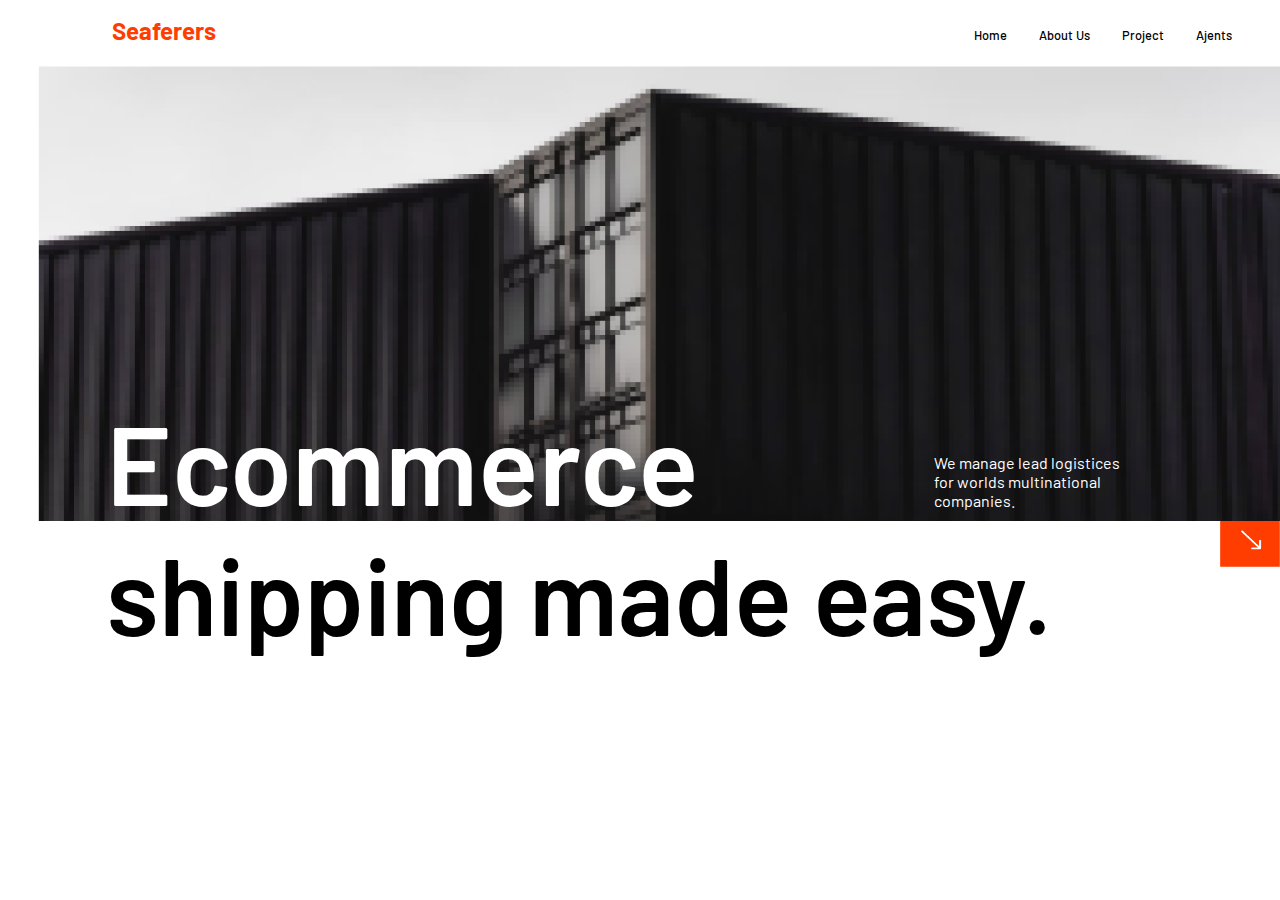
==== TrabalhoSeaferers/TrabalhoSeaferers/index.html @ c1feb574 "atualizado" ====
<!DOCTYPE html>
<html lang="en">
<head>
    <meta charset="UTF-8">
    <meta http-equiv="X-UA-Compatible" content="IE=edge">
    <meta name="viewport" content="width=device-width, initial-scale=1.0">
    <title>Seaferers</title>
    <link rel="stylesheet" href="CSS/style.css">
</head>
<body>
    <header class="cabecalho">
        <div class="cabecalho_titulo">
            <p>Seaferers</p>
        </div>
        <nav class="cabecalho_menu">
            <ul>
                <li><a href="#">Home</a></li>
                <li><a href="#">About Us</a></li>
                <li><a href="#">Project</a></li>
                <li><a href="#">Ajents</a></li>
            </ul>
        </nav>
    </header>
    <main class="trabalho">
        <section class="trabalho_capa">
            <div class="imagem_container">
        <img src="Assets/bah.png" alt="Container">
            </div>
            <div class="texto_capa">
               <h1><span class="destaque_slogan">Ecommerce</span><br>shipping made easy.</h1>
                <p>We manage lead logistices<br> for worlds multinational<br> companies.</p>
            <img class="quadrado" src="Assets/quadradoSeta.png" alt="Quadrado com seta">
            </div>
         </section>
    </main>

    
</body>
</html>
---- TrabalhoSeaferers/TrabalhoSeaferers/CSS/style.css ----
@import url('https://fonts.googleapis.com/css2?family=Barlow:wght@400;500;600;700&display=swap');


*   {
    margin: 0;
    padding: 0;
}

/* fontes: Raleway e Barlow, funcão z-index para deixar imagens sobre a outra*/

:root   {
    --cor-fundo: #f5f5f5;
    --cor-destaque: #FF3D00;
    --cor-branco: #FFFFFF;
    --cor-preto: #000000;
    --cor-fundo-img: #1D1D1D;
    --fonte-principal: Barlow;
}

body    {
    color: var(--cor-fundo);
}

.cabecalho  {
    display: flex;
    margin: 1rem;
    align-items: center;
    justify-content: space-between;
}

.cabecalho_titulo  {
    display: flex;
    font-family: var(--fonte-principal) ;
    margin: 0rem 2rem 0.3rem 6rem;
    font-weight: 700;
    color: var(--cor-destaque);
    font-size: 1.5rem ;
    justify-content: center;
    
}
.cabecalho_menu a{
    text-decoration: none;
    font-style: bold;
    font-weight: 500;
    color: var(--cor-preto);
    font-size: 0.8rem;
    font-family: var(--fonte-principal);
}

.cabecalho_menu ul  {
    
    display: flex;
    list-style: none;
    margin: 0rem 1rem;
}

.cabecalho_menu li  {
    margin: 0.5rem 1rem 0.3rem 1rem;
}

.imagem_container    {
    width: 100%;
    display: flex;
    justify-content: end;
}

.imagem_container img    {
    width: 97%;
    
}

.destaque_slogan    {
    color: var(--cor-branco);
    font-size: 7rem;
}

.texto_capa h1  {
    color: var(--cor-preto);
    font-family: var(--fonte-principal) ;
    font-weight: 600;
    font-size: 6.7rem;
    line-height: 130px;
    margin: -7.8rem 1rem 0rem 6.6rem;
}

.texto_capa p   {
    font-family: var(--fonte-principal);
    font-size: 1rem;
    font-weight: 400;
    color: var(--cor-branco);
    display: flex;
    justify-content: end;
    margin: -12.8rem 10rem 0rem 1rem;

}

.quadrado  {
    width: 60px;
    float: right;
    
    
}
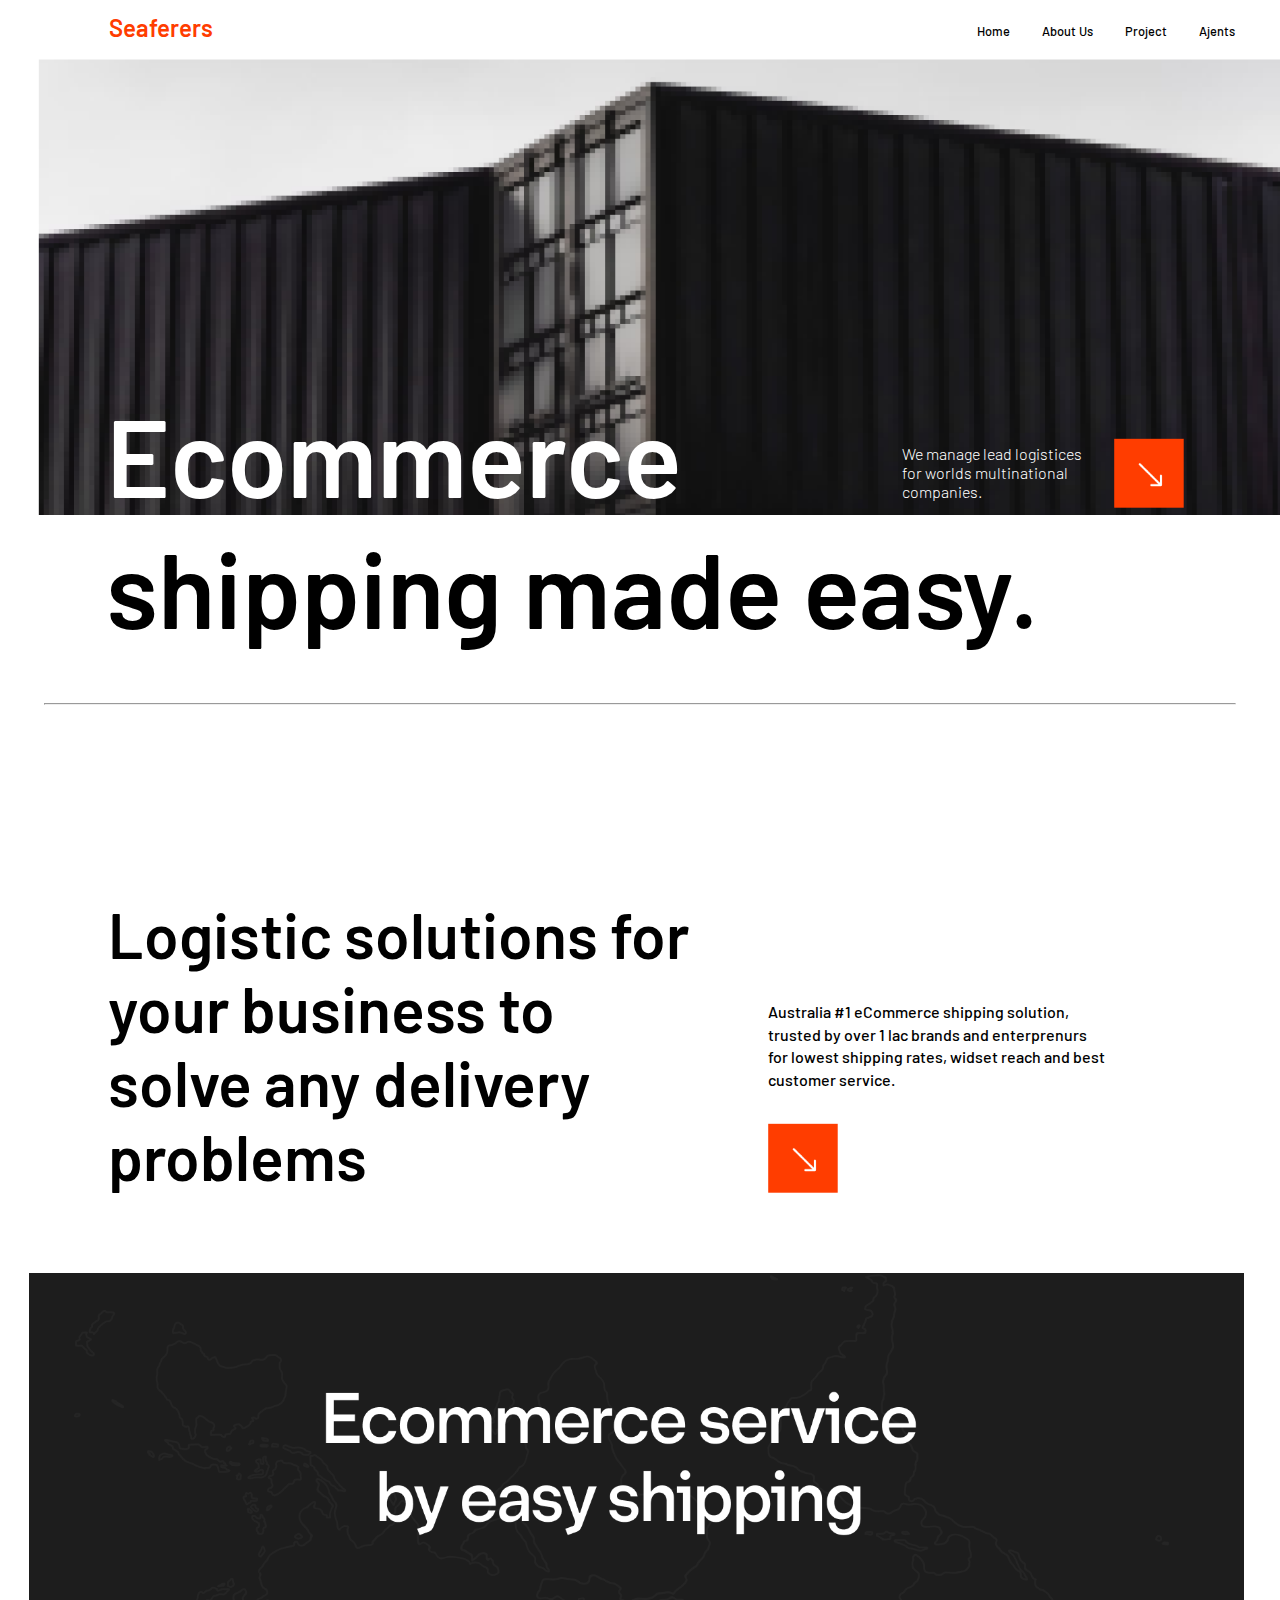
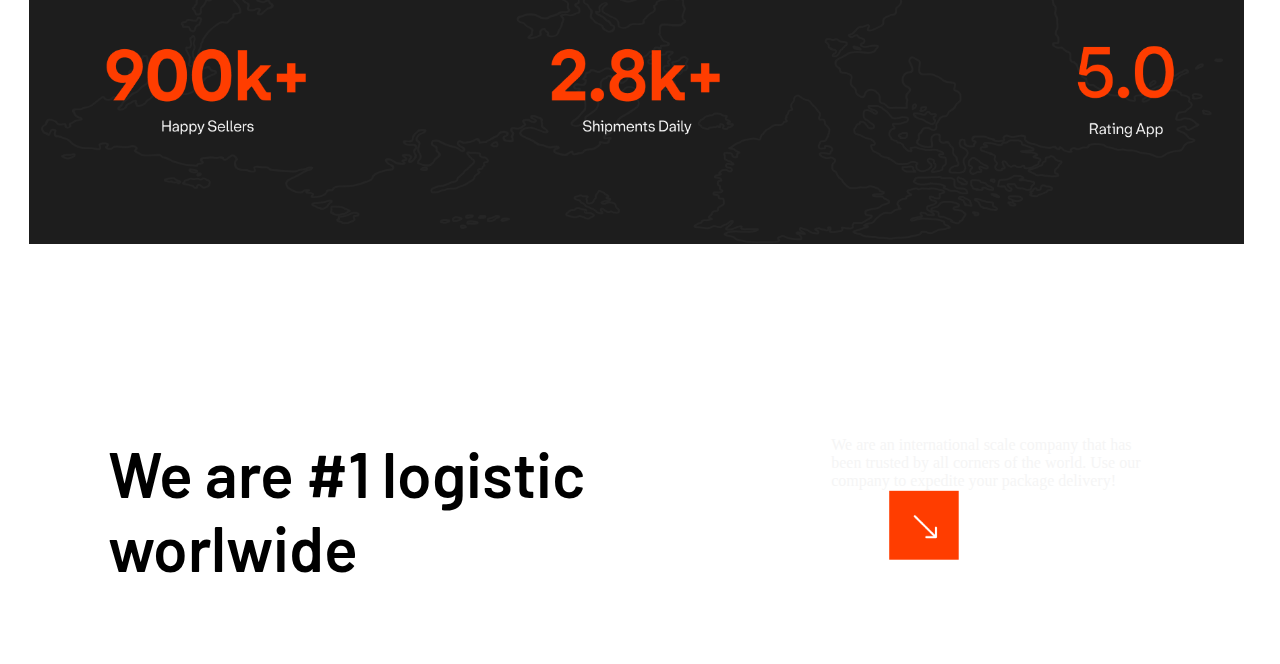
==== commit 739c79ff: "Atualizado 18/04" ====
--- a/TrabalhoSeaferers/TrabalhoSeaferers/index.html
+++ b/TrabalhoSeaferers/TrabalhoSeaferers/index.html
@@ -1,5 +1,6 @@
 <!DOCTYPE html>
 <html lang="en">
+
 <head>
     <meta charset="UTF-8">
     <meta http-equiv="X-UA-Compatible" content="IE=edge">
@@ -7,6 +8,7 @@
     <title>Seaferers</title>
     <link rel="stylesheet" href="CSS/style.css">
 </head>
+
 <body>
     <header class="cabecalho">
         <div class="cabecalho_titulo">
@@ -24,16 +26,59 @@
     <main class="trabalho">
         <section class="trabalho_capa">
             <div class="imagem_container">
-        <img src="Assets/bah.png" alt="Container">
+                <img src="Assets/bah.png" alt="Container">
+            </div>
+            <div class="conteudo_capa">
+                <h1><span class="destaque_slogan">Ecommerce</span></h1>
+                <p>We manage lead logistices<br> for worlds multinational<br> companies.</p>
+                <img class="quadrado" src="Assets/quadradoSeta.png" alt="Quadrado com seta">
             </div>
             <div class="texto_capa">
-               <h1><span class="destaque_slogan">Ecommerce</span><br>shipping made easy.</h1>
-                <p>We manage lead logistices<br> for worlds multinational<br> companies.</p>
-            <img class="quadrado" src="Assets/quadradoSeta.png" alt="Quadrado com seta">
+                <bold>
+                    <h2>shipping made easy.</h2>
+                </bold>
             </div>
-         </section>
+        </section>
+        <hr>
+        <section class="apresentacao">
+            <div class="textos">
+                <div class="conteudo_apresentacao">
+                    <h3 class="subtitulo">Logistic solutions for your business to<br>solve any
+                        delivery<br>problems
+                    </h3>
+                </div>
+                <div class="bloco_apresentacao">
+                    <p class="texto">Australia #1 eCommerce shipping solution,<br> trusted by over 1 lac
+                        brands
+                        and
+                        enterprenurs<br>for lowest
+                        shipping rates, widset reach and best <br> customer service.</p>
+                    <img class="segundo_quadrado" src="Assets/quadradoSeta.png" alt="">
+                </div>
+            </div>
+            <div class="bloco_mapa">
+                <img class="mapa" src="Assets/body b.png" alt="mapa com dados">
+            </div>
+        </section>
+
+        <section class="meritos">
+            <div class="sobre_meritos">
+                <div class="conquista">
+                    <h3 class="subtitulo">We are #1 logistic worlwide</h3>
+                </div>
+                <div class="sobre_conquista">
+                    <p class="texto_conquista">We are an international scale company that has<br>been trusted by all
+                        corners of the world. Use our
+                        <br>company to expedite your package delivery!
+                    </p>
+                    <img class="segundo_quadrado" src="Assets/quadradoSeta.png" alt="">
+                </div>
+            </div>
+
+        </section>
     </main>
 
-    
+
 </body>
+
 </html>--- a/TrabalhoSeaferers/TrabalhoSeaferers/CSS/style.css
+++ b/TrabalhoSeaferers/TrabalhoSeaferers/CSS/style.css
@@ -1,14 +1,13 @@
-@import url('https://fonts.googleapis.com/css2?family=Barlow:wght@400;500;600;700&display=swap');
-
-
-*   {
+@import url('https://fonts.googleapis.com/css2?family=Barlow:wght@300;400;500;600;700&display=swap');
+
+* {
     margin: 0;
     padding: 0;
 }
 
 /* fontes: Raleway e Barlow, funcão z-index para deixar imagens sobre a outra*/
 
-:root   {
+:root {
     --cor-fundo: #f5f5f5;
     --cor-destaque: #FF3D00;
     --cor-branco: #FFFFFF;
@@ -17,28 +16,28 @@
     --fonte-principal: Barlow;
 }
 
-body    {
+body {
     color: var(--cor-fundo);
 }
 
-.cabecalho  {
-    display: flex;
-    margin: 1rem;
+.cabecalho {
+    display: flex;
+    margin: 0.8rem;
     align-items: center;
     justify-content: space-between;
 }
 
-.cabecalho_titulo  {
-    display: flex;
-    font-family: var(--fonte-principal) ;
+.cabecalho_titulo {
+    display: flex;
+    font-family: var(--fonte-principal);
     margin: 0rem 2rem 0.3rem 6rem;
-    font-weight: 700;
+    font-weight: 600;
     color: var(--cor-destaque);
-    font-size: 1.5rem ;
+    font-size: 1.5rem;
     justify-content: center;
-    
-}
-.cabecalho_menu a{
+}
+
+.cabecalho_menu a {
     text-decoration: none;
     font-style: bold;
     font-weight: 500;
@@ -47,56 +46,213 @@
     font-family: var(--fonte-principal);
 }
 
-.cabecalho_menu ul  {
-    
+.cabecalho_menu ul {
+
     display: flex;
     list-style: none;
     margin: 0rem 1rem;
 }
 
-.cabecalho_menu li  {
+.cabecalho_menu li {
     margin: 0.5rem 1rem 0.3rem 1rem;
 }
 
-.imagem_container    {
+.imagem_container {
     width: 100%;
     display: flex;
     justify-content: end;
 }
 
-.imagem_container img    {
+.imagem_container img {
     width: 97%;
-    
-}
-
-.destaque_slogan    {
+}
+
+.destaque_slogan {
     color: var(--cor-branco);
-    font-size: 7rem;
-}
-
-.texto_capa h1  {
-    color: var(--cor-preto);
-    font-family: var(--fonte-principal) ;
-    font-weight: 600;
-    font-size: 6.7rem;
+    font-size: 6.8rem;
+}
+
+.conteudo_capa {
+    display: flex;
+    flex-direction: row;
+    margin: -7.8rem 1rem 0rem 6.6rem;
+}
+
+.conteudo_capa h1 {
+    color: var(--cor-preto);
+    font-family: var(--fonte-principal);
+    font-weight: 600;
+    font-size: 6.5rem;
     line-height: 130px;
-    margin: -7.8rem 1rem 0rem 6.6rem;
-}
-
-.texto_capa p   {
+}
+
+.conteudo_capa p {
+    z-index: 2;
     font-family: var(--fonte-principal);
     font-size: 1rem;
-    font-weight: 400;
+    font-weight: 300;
     color: var(--cor-branco);
     display: flex;
+    margin-top: 3.4rem;
+    margin-right: 2rem ;
+    margin-left: 13.8rem;
+    margin-bottom:auto ;
+}
+
+.imagem_capa {
+    display: flex;
+    flex-direction: row;
+    justify-content: flex-end;
+    width: 5%;
+}
+
+
+.quadrado {
+    z-index: 2;
+    margin-top: 3rem;
+    width: 70px;
+    height: 70px;
+    display: flex;
+    ;
+}
+
+.texto_capa h2 {
+    color: var(--cor-preto);
+    font-family: var(--fonte-principal);
+    font-weight: 600;
+    font-size: 6.6rem;
+    line-height: 130px;
+    margin-left: 6.6rem;
+    margin-bottom: 3.2rem;
+}
+
+hr {
+    
+    width: 93%;
+    height: 30%;
+    margin: 0 auto;
+    margin-bottom: 12rem;
+}
+
+.apresentacao   {
+    align-self: center;
+    display: flex ;
+    flex-direction: column;
+    width: 90%;
+}
+
+.textos    {
+    width: 98%;
+    display: flex;
+    justify-content: space-between;
+    margin: auto;
+    margin-bottom: 5rem;
+}
+
+.conteudo_apresentacao  {
+    display: flex;
+    justify-content: center;
+    width: 65%;
+    color: var(--cor-preto);
+}
+
+
+.subtitulo {
+    
+    display: flex;
+    text-align: center;
+    width: 90%;
+    font-family: var(--fonte-principal);
+    font-weight: 600;
+    font-size: 3.9rem;
+    text-align:left;
+    margin-top: 0rem;
+    margin-left: 6rem;
+    margin-bottom: 0rem;
+    margin-right: 0rem;
+   
+}
+
+.bloco_apresentacao {
+    display: flex;
+    flex-direction: column;
     justify-content: end;
-    margin: -12.8rem 10rem 0rem 1rem;
-
-}
-
-.quadrado  {
-    width: 60px;
-    float: right;
-    
-    
+    width: 40%;
+    margin-top: 0rem;
+    margin-left: 0rem;
+    margin-bottom: 0rem;
+    margin-right: 0rem;
+    gap: 2rem;
+
+
+}
+
+.texto {
+    
+    font-family: var(--fonte-principal);
+    font-weight: 500;
+    color: var(--cor-preto);
+    line-height: 1.4rem;
+    margin-top: 1rem;
+    margin-left: 3.6rem;
+    margin-bottom: 0rem;
+    margin-right: 0rem;
+}
+
+.segundo_quadrado   {
+    
+    margin-left: 3.6rem;
+    width: 70px;
+    height: 70px;
+}
+
+.bloco_mapa {
+    width: 95%;
+    display: flex;
+    justify-content: space-between;
+    margin: auto;
+}
+
+.mapa{
+    
+    width: 111%;
+    height: 111%;
+    margin-bottom: 12rem;
+
+}
+
+.meritos    {
+    align-self: center;
+    display: flex ;
+    flex-direction: column;
+    width: 90%;
+}
+
+.sobre_meritos  {
+    width: 98%;
+    display: flex;
+    justify-content: space-between;
+    margin: auto;
+    margin-bottom: 5rem;
+}
+
+.conquista  {
+    display: flex;
+    justify-content: center;
+    width: 65%;
+    color: var(--cor-preto);
+}
+
+.titulo_conquista   {
+    display: flex;
+    text-align: center;
+    width: 90%;
+    font-family: var(--fonte-principal);
+    font-weight: 600;
+    font-size: 3.9rem;
+    text-align:left;
+    margin-top: 0rem;
+    margin-left: 3rem;
+    margin-bottom: 0rem;
+    margin-right: 0rem;
 }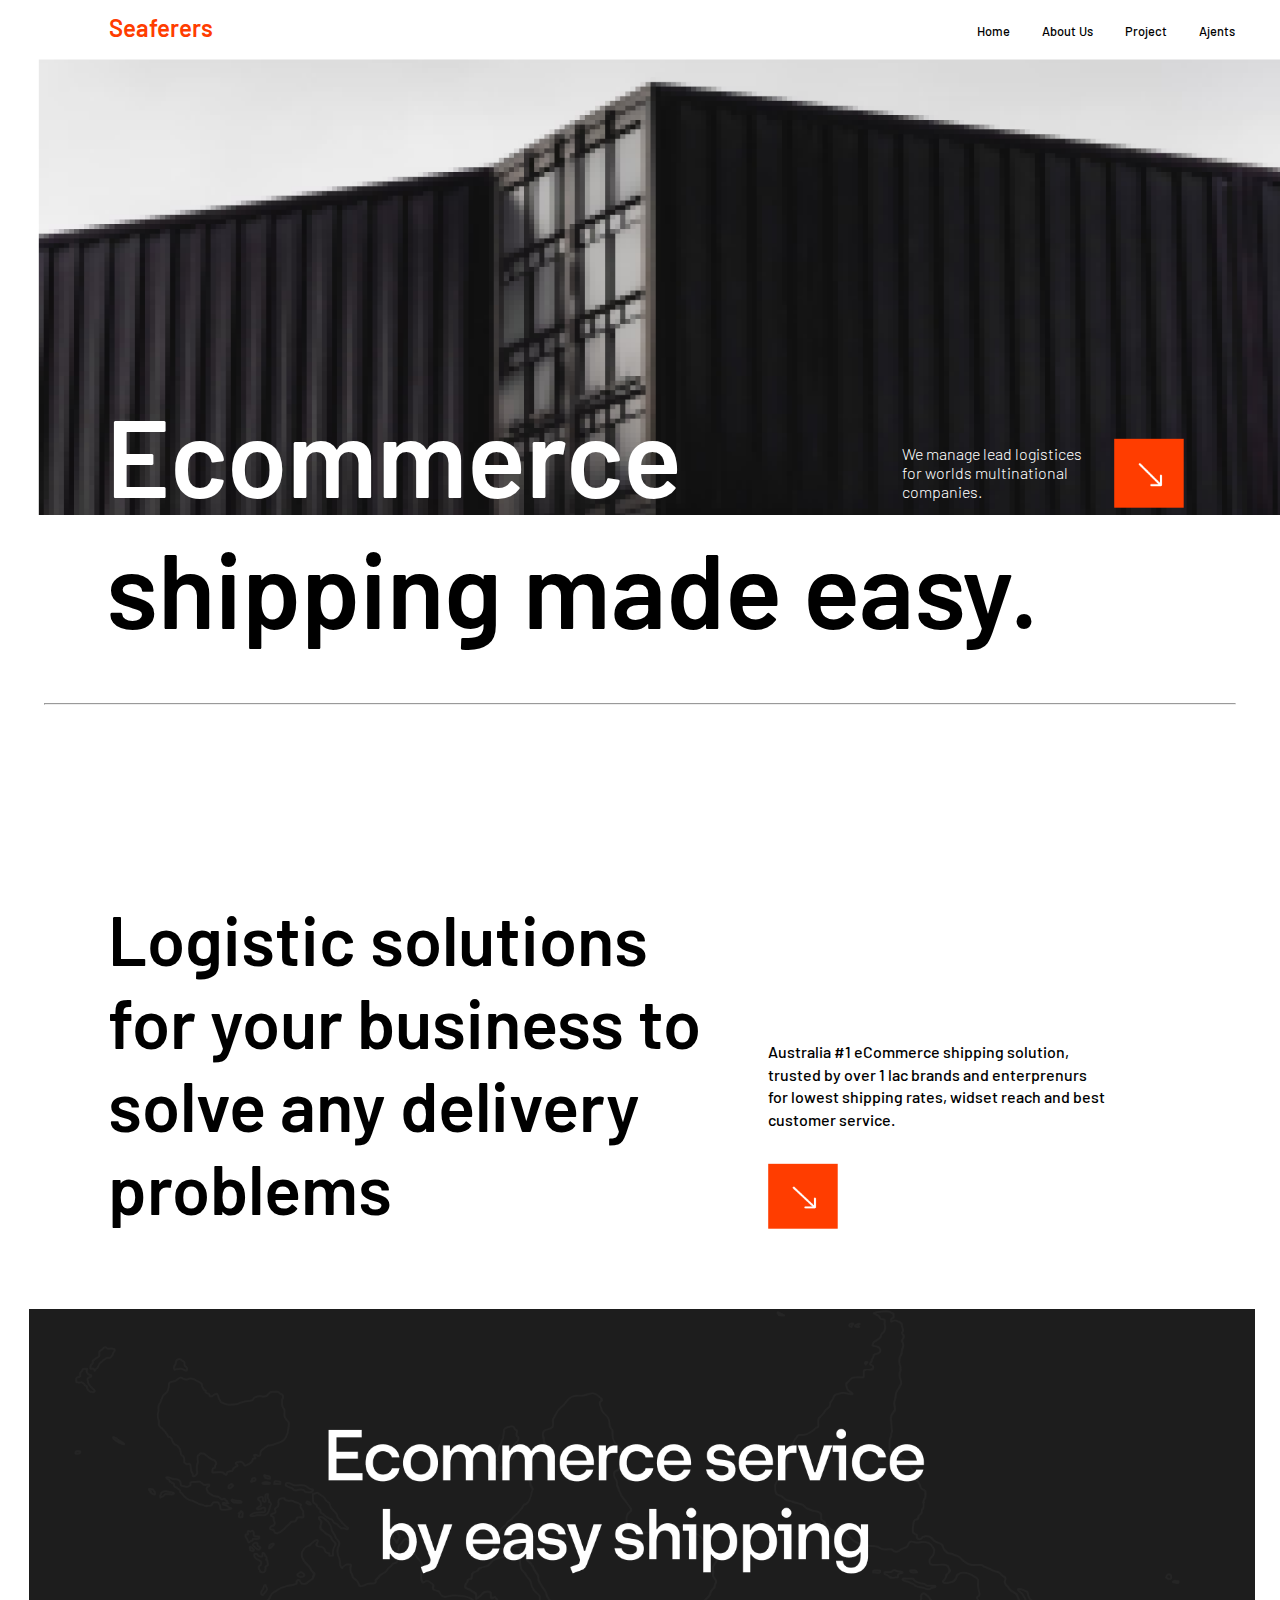
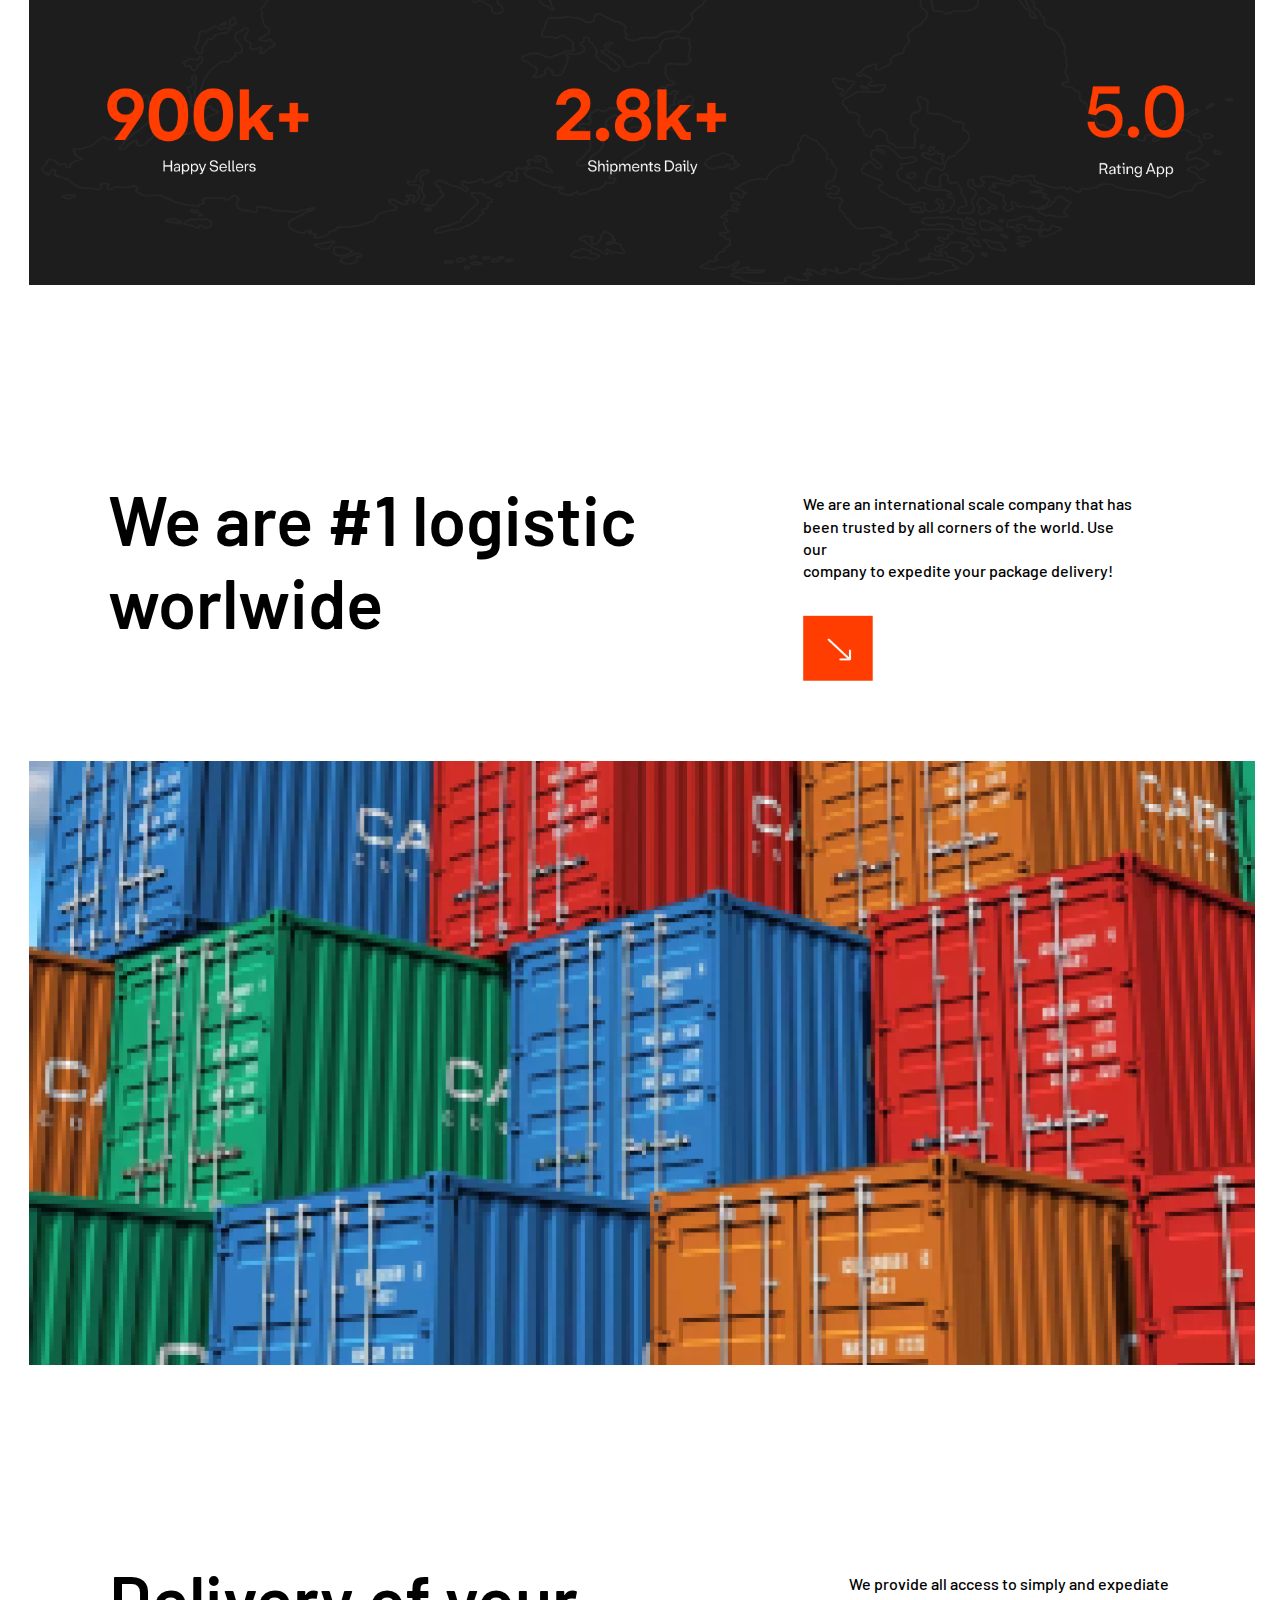
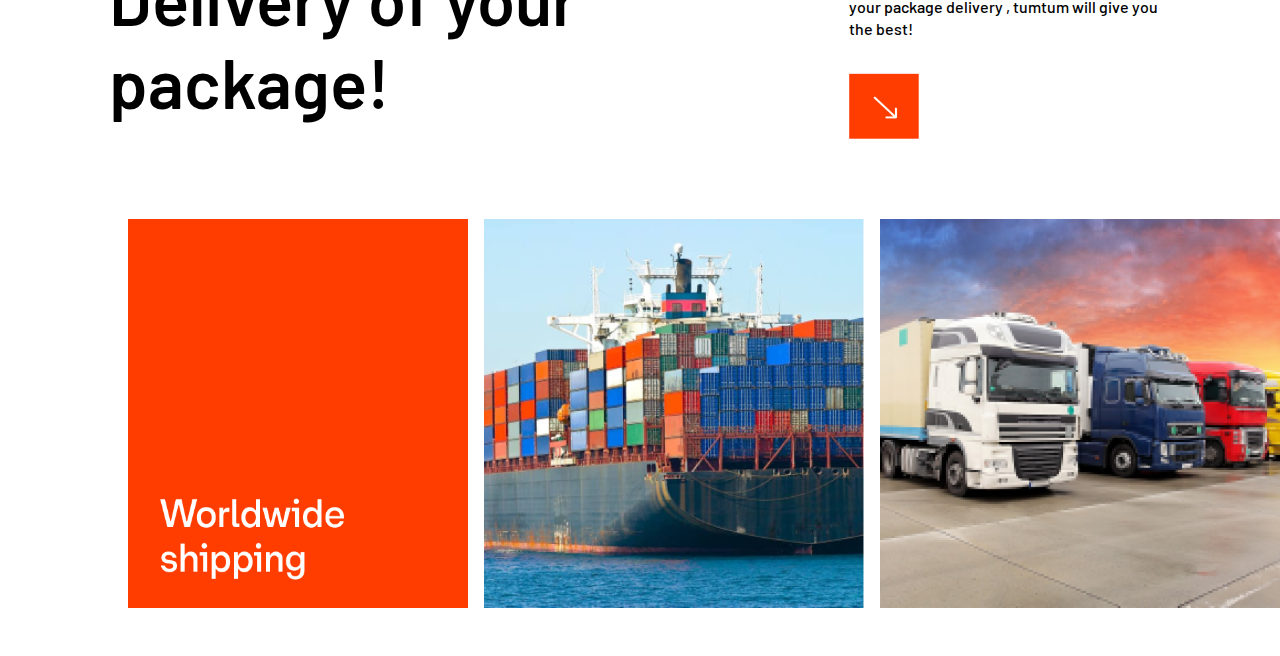
==== commit 0b6d3c73: "Atualizado 19/04" ====
--- a/TrabalhoSeaferers/TrabalhoSeaferers/index.html
+++ b/TrabalhoSeaferers/TrabalhoSeaferers/index.html
@@ -28,12 +28,12 @@
             <div class="imagem_container">
                 <img src="Assets/bah.png" alt="Container">
             </div>
-            <div class="conteudo_capa">
+            <div class="capa_conteudo">
                 <h1><span class="destaque_slogan">Ecommerce</span></h1>
                 <p>We manage lead logistices<br> for worlds multinational<br> companies.</p>
                 <img class="quadrado" src="Assets/quadradoSeta.png" alt="Quadrado com seta">
             </div>
-            <div class="texto_capa">
+            <div class="capa_texto">
                 <bold>
                     <h2>shipping made easy.</h2>
                 </bold>
@@ -41,7 +41,7 @@
         </section>
         <hr>
         <section class="apresentacao">
-            <div class="textos">
+            <div class="bloco">
                 <div class="conteudo_apresentacao">
                     <h3 class="subtitulo">Logistic solutions for your business to<br>solve any
                         delivery<br>problems
@@ -53,28 +53,47 @@
                         and
                         enterprenurs<br>for lowest
                         shipping rates, widset reach and best <br> customer service.</p>
-                    <img class="segundo_quadrado" src="Assets/quadradoSeta.png" alt="">
+                    <img class="segundo_quadrado" src="Assets/quadradoSeta.png" alt="Quadrado com seta">
                 </div>
             </div>
             <div class="bloco_mapa">
                 <img class="mapa" src="Assets/body b.png" alt="mapa com dados">
             </div>
         </section>
-
         <section class="meritos">
             <div class="sobre_meritos">
                 <div class="conquista">
                     <h3 class="subtitulo">We are #1 logistic worlwide</h3>
                 </div>
                 <div class="sobre_conquista">
-                    <p class="texto_conquista">We are an international scale company that has<br>been trusted by all
+                    <p class="texto">We are an international scale company that has<br>been trusted by all
                         corners of the world. Use our
                         <br>company to expedite your package delivery!
                     </p>
                     <img class="segundo_quadrado" src="Assets/quadradoSeta.png" alt="">
                 </div>
             </div>
-
+            <div class="bloco_porto">
+                <img class="porto" src="Assets/Rectangle 629.png" alt="">
+            </div>
+        </section>
+        <section class="transporte">
+            <div class="sobre_transportes">
+                <div class="meios">
+                    <h3 class="subtitulo">Delivery of your package!</h3>
+                </div>
+                <div class="sobre_meios">
+                    <p class="texto">We provide all access to simply and expediate<br>your package delivery , tumtum
+                        will
+                        give you<br>the best!</p>
+                    <img class="segundo_quadrado" src="Assets/quadradoSeta.png" alt="">
+                </div>
+            </div>
+            <div class="transporte_imagens">
+                <img class="imagem_mensagem" src="Assets/Mensagem.png"  alt="Envio para todo planeta">
+                <img class="imagem_navio" src="Assets/TransporteMar.png" alt="Envio pelo mar">
+                <img class="imagem_caminhoes" src="Assets/TransporteTerra.png" alt="Envio pelas estradas">
+            </div>
         </section>
     </main>
 
--- a/TrabalhoSeaferers/TrabalhoSeaferers/CSS/style.css
+++ b/TrabalhoSeaferers/TrabalhoSeaferers/CSS/style.css
@@ -72,13 +72,13 @@
     font-size: 6.8rem;
 }
 
-.conteudo_capa {
+.capa_conteudo {
     display: flex;
     flex-direction: row;
     margin: -7.8rem 1rem 0rem 6.6rem;
 }
 
-.conteudo_capa h1 {
+.capa_conteudo h1 {
     color: var(--cor-preto);
     font-family: var(--fonte-principal);
     font-weight: 600;
@@ -86,7 +86,7 @@
     line-height: 130px;
 }
 
-.conteudo_capa p {
+.capa_conteudo p {
     z-index: 2;
     font-family: var(--fonte-principal);
     font-size: 1rem;
@@ -116,7 +116,7 @@
     ;
 }
 
-.texto_capa h2 {
+.capa_texto h2 {
     color: var(--cor-preto);
     font-family: var(--fonte-principal);
     font-weight: 600;
@@ -141,7 +141,7 @@
     width: 90%;
 }
 
-.textos    {
+.bloco    {
     width: 98%;
     display: flex;
     justify-content: space-between;
@@ -164,7 +164,7 @@
     width: 90%;
     font-family: var(--fonte-principal);
     font-weight: 600;
-    font-size: 3.9rem;
+    font-size: 4.3rem;
     text-align:left;
     margin-top: 0rem;
     margin-left: 6rem;
@@ -203,7 +203,6 @@
     
     margin-left: 3.6rem;
     width: 70px;
-    height: 70px;
 }
 
 .bloco_mapa {
@@ -213,9 +212,9 @@
     margin: auto;
 }
 
-.mapa{
-    
-    width: 111%;
+.mapa{ 
+    width: 112%;
+    
     height: 111%;
     margin-bottom: 12rem;
 
@@ -254,5 +253,90 @@
     margin-top: 0rem;
     margin-left: 3rem;
     margin-bottom: 0rem;
-    margin-right: 0rem;
-}+    margin-right: 0rem;   
+}
+
+.sobre_conquista    {
+    display: flex;
+    flex-direction: column;
+    justify-content: end;
+    width: 35%;
+    margin-top: 0rem;
+    margin-left: 0rem;
+    margin-bottom: 0rem;
+    margin-right: 0rem;
+    gap: 2rem;
+
+}
+.bloco_porto    {
+    width: 95%;
+    display: flex;
+    justify-content: space-between;
+    margin: auto;
+}
+
+.porto  {
+    width: 112%;
+    height: 111%;
+    margin-bottom: 12rem;
+}
+
+.transporte    {
+    align-self: center;
+    display: flex ;
+    flex-direction: column;
+    width: 100%;
+}
+
+.sobre_transportes  {
+    width: 98%;
+    display: flex;
+    justify-content: space-between;
+    margin: auto;
+    margin-bottom: 5rem;
+}
+
+.meios  {
+    display: flex;
+    justify-content: center;
+    width: 65%;
+    color: var(--cor-preto);
+}
+
+.sobre_meios    {
+    display: flex;
+    flex-direction: column;
+    justify-content: end;
+    width: 50%;
+    margin-top: 0rem;
+    margin-left: 10rem;
+    margin-bottom: 0rem;
+    margin-right: 0rem;
+    gap: 2rem;
+}
+
+.transporte_imagens {
+    display: flex;
+    justify-content: flex-end;
+    align-self: flex-end;
+    width: 100%;  
+    
+    flex-direction: row;
+    gap: 1rem;
+    margin-bottom: 3rem;
+}
+
+.imagem_mensagem    {
+   
+    width: 340px;
+}
+
+.imagem_navio   {
+    
+    width: 380px;
+}
+
+.imagem_caminhoes   {
+    
+    width: 400px;
+}
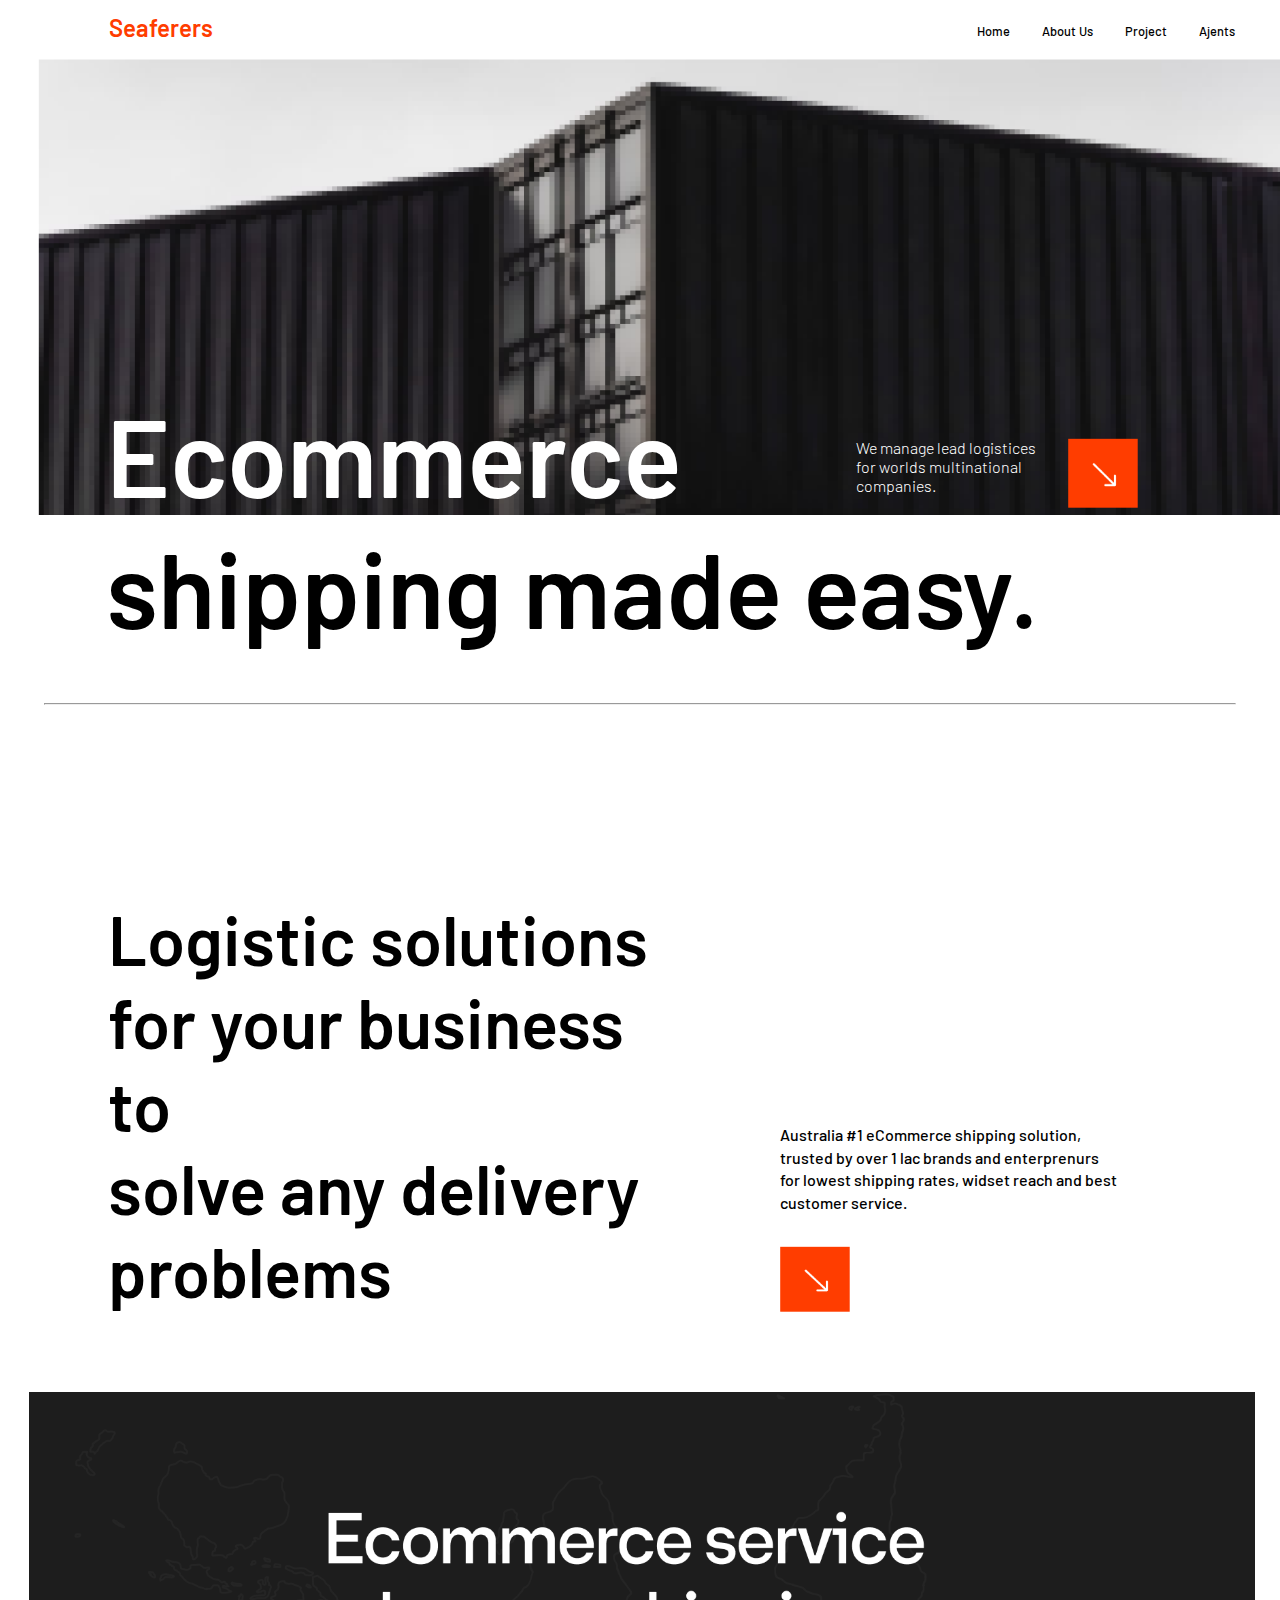
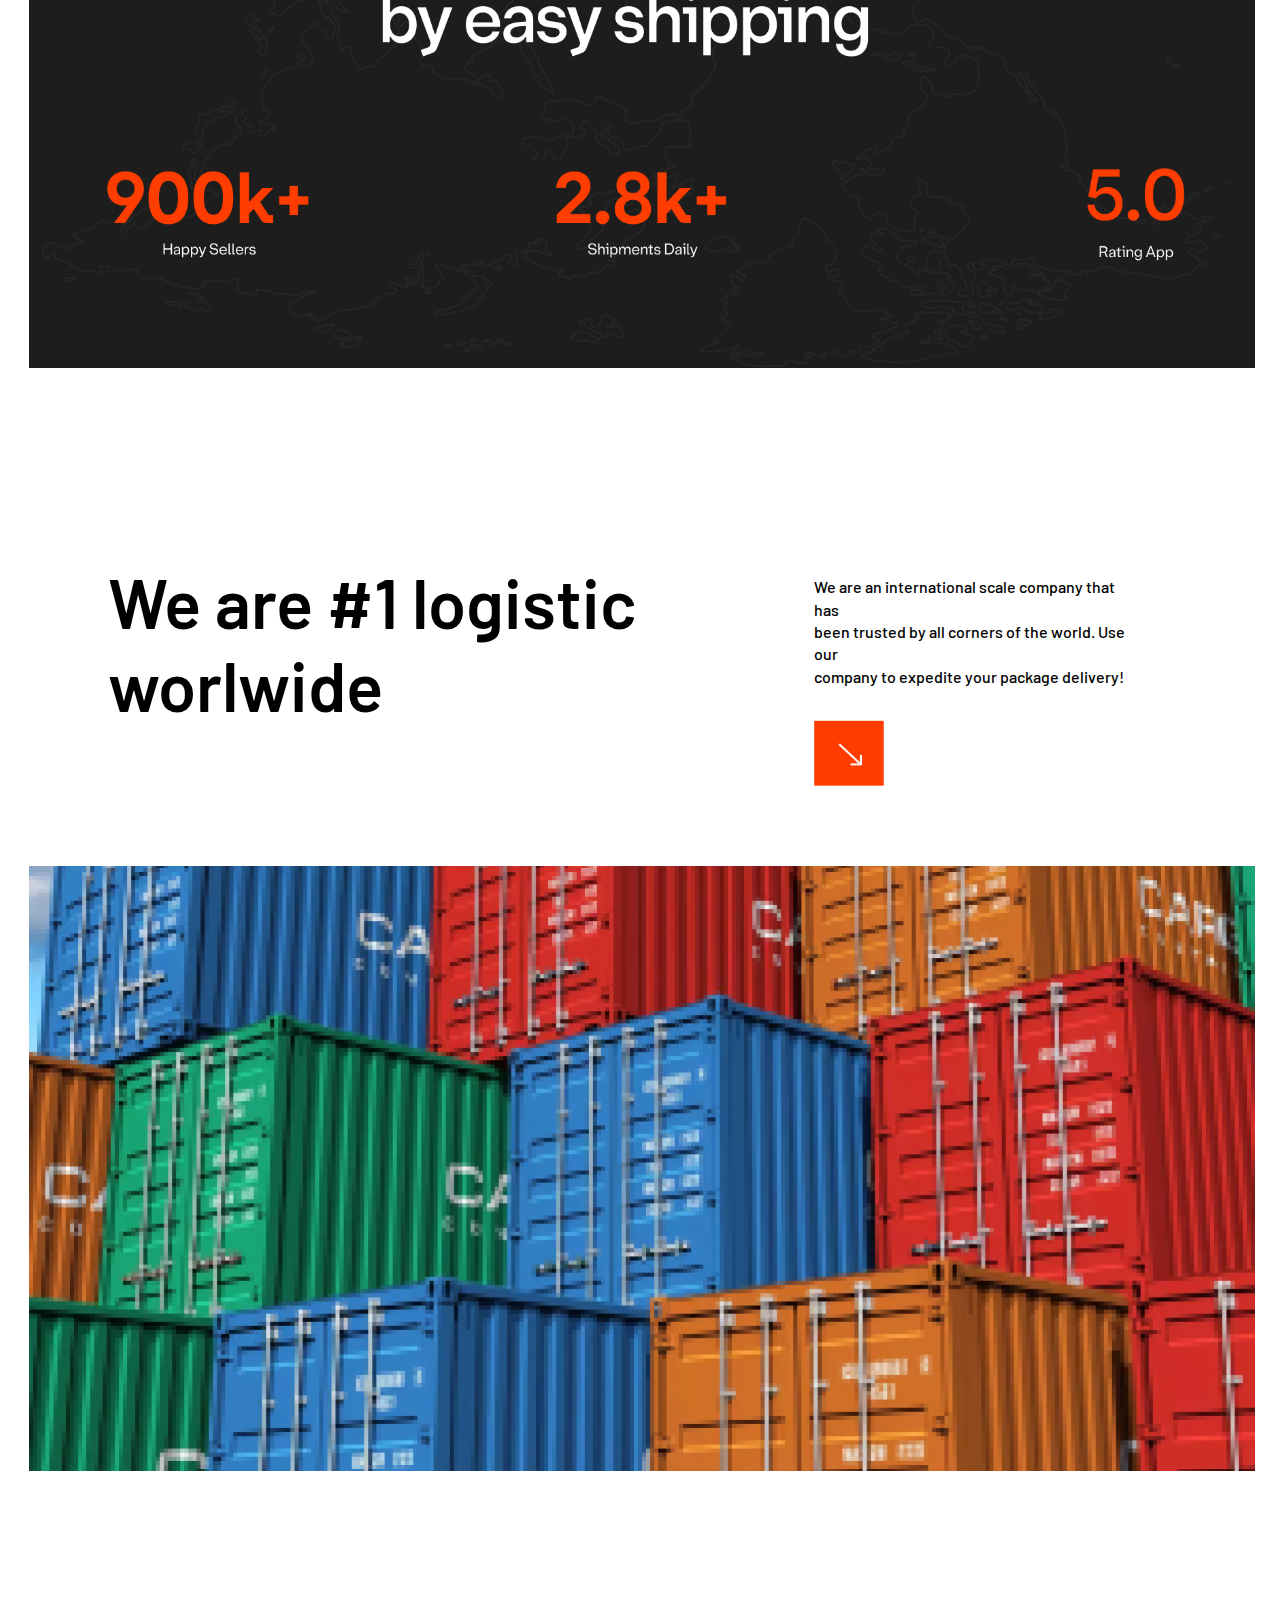
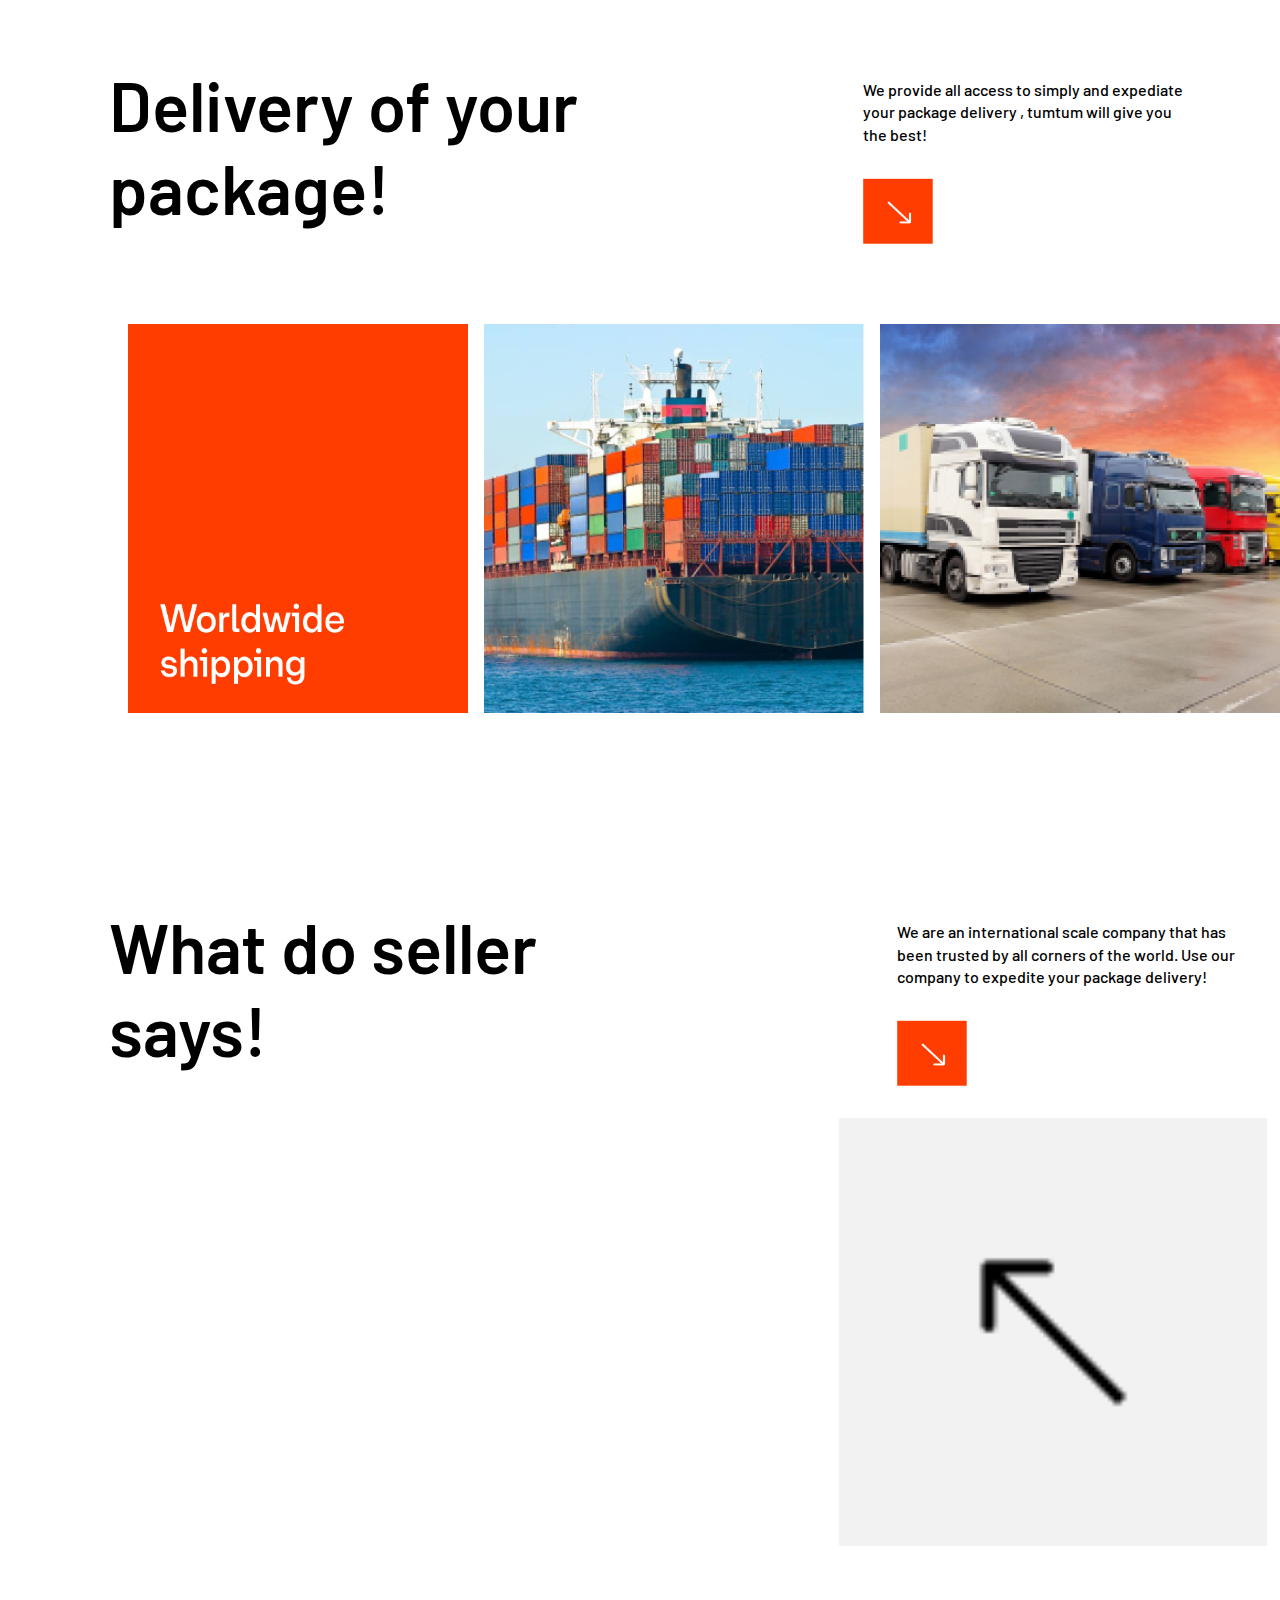
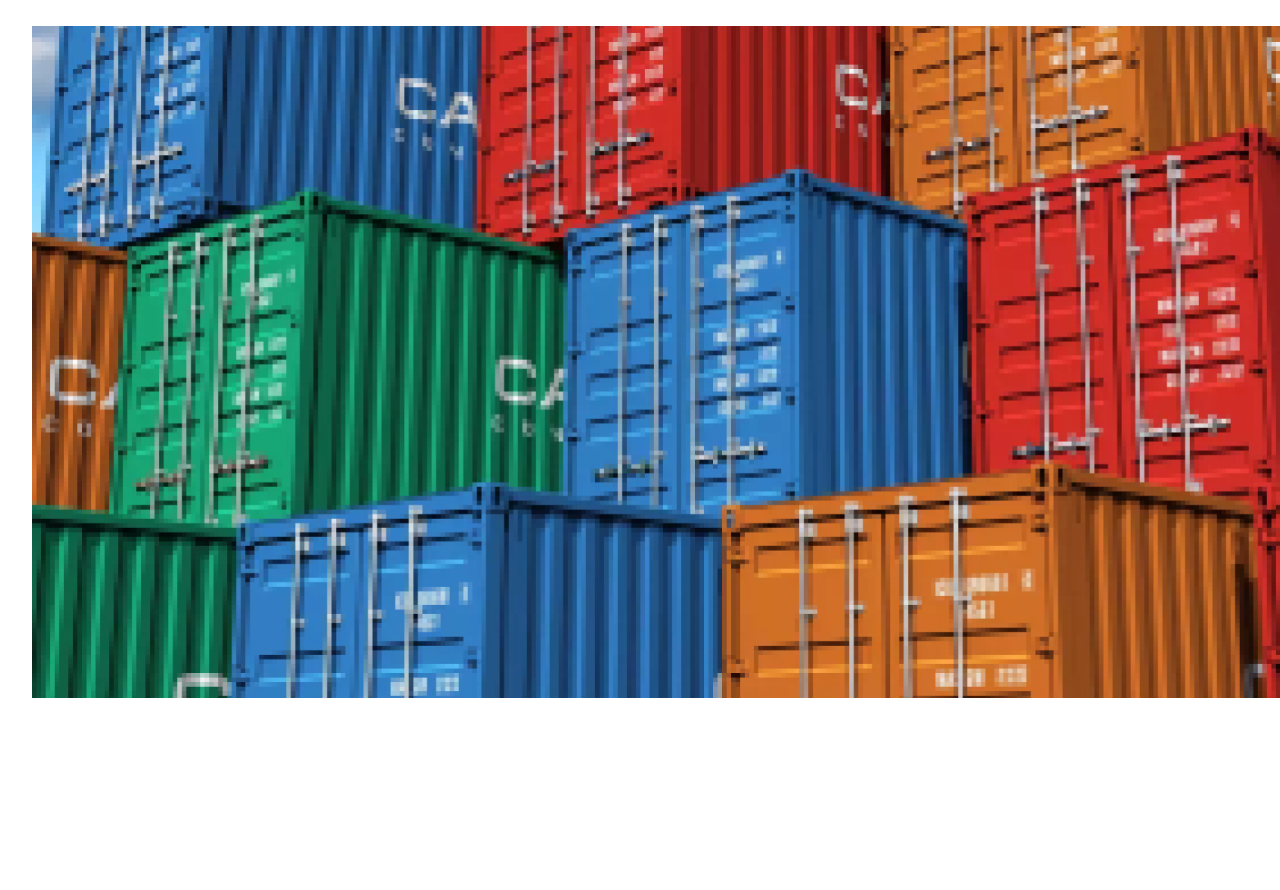
==== commit b23cee78: "Atualizado" ====
--- a/TrabalhoSeaferers/TrabalhoSeaferers/index.html
+++ b/TrabalhoSeaferers/TrabalhoSeaferers/index.html
@@ -29,9 +29,11 @@
                 <img src="Assets/bah.png" alt="Container">
             </div>
             <div class="capa_conteudo">
-                <h1><span class="destaque_slogan">Ecommerce</span></h1>
+                <h1><span class="destaque_slogan">Ecommerce</span></h1> 
+                <div class="conteudo_menor">
                 <p>We manage lead logistices<br> for worlds multinational<br> companies.</p>
                 <img class="quadrado" src="Assets/quadradoSeta.png" alt="Quadrado com seta">
+                </div>
             </div>
             <div class="capa_texto">
                 <bold>
@@ -95,6 +97,24 @@
                 <img class="imagem_caminhoes" src="Assets/TransporteTerra.png" alt="Envio pelas estradas">
             </div>
         </section>
+        <section class="opinioes">
+            <div class="sobre_opinioes">
+                <div class="conquista">
+                    <h3 class="subtitulo">What do seller <br>says!</h3>
+                </div>
+                <div class="sobre_conquista">
+                    <p class="texto">We are an international scale company that has<br>been trusted by all
+                        corners of the world. Use our
+                        <br>company to expedite your package delivery!
+                    </p>
+                    <img class="segundo_quadrado" src="Assets/quadradoSeta.png" alt="">
+                    <img class="quadradro_cima" src="Assets/Group 318.png" alt="">
+                </div>
+            </div>
+            <div class="bloco_porto">
+                <img class="porto" src="Assets/Rectangle 629.png" alt="">
+            </div>
+        </section>
     </main>
 
 
--- a/TrabalhoSeaferers/TrabalhoSeaferers/CSS/style.css
+++ b/TrabalhoSeaferers/TrabalhoSeaferers/CSS/style.css
@@ -61,6 +61,7 @@
     width: 100%;
     display: flex;
     justify-content: end;
+    flex-wrap: nowrap;
 }
 
 .imagem_container img {
@@ -76,6 +77,15 @@
     display: flex;
     flex-direction: row;
     margin: -7.8rem 1rem 0rem 6.6rem;
+    gap: 3rem;
+}
+
+.conteudo_menor {
+    display: flex;
+    margin: 0 auto;
+    justify-items: end;
+    align-content: flex-end;
+    gap: 2rem;
 }
 
 .capa_conteudo h1 {
@@ -92,11 +102,7 @@
     font-size: 1rem;
     font-weight: 300;
     color: var(--cor-branco);
-    display: flex;
-    margin-top: 3.4rem;
-    margin-right: 2rem ;
-    margin-left: 13.8rem;
-    margin-bottom:auto ;
+    margin-top: 3rem;
 }
 
 .imagem_capa {
@@ -113,7 +119,7 @@
     width: 70px;
     height: 70px;
     display: flex;
-    ;
+    justify-content: end;
 }
 
 .capa_texto h2 {
@@ -147,6 +153,7 @@
     justify-content: space-between;
     margin: auto;
     margin-bottom: 5rem;
+    gap: 2rem;
 }
 
 .conteudo_apresentacao  {
@@ -233,6 +240,7 @@
     justify-content: space-between;
     margin: auto;
     margin-bottom: 5rem;
+    gap: 2rem;
 }
 
 .conquista  {
@@ -294,6 +302,7 @@
     justify-content: space-between;
     margin: auto;
     margin-bottom: 5rem;
+    gap: 2rem;
 }
 
 .meios  {
@@ -323,7 +332,7 @@
     
     flex-direction: row;
     gap: 1rem;
-    margin-bottom: 3rem;
+    margin-bottom: 12rem;
 }
 
 .imagem_mensagem    {
@@ -340,3 +349,19 @@
     
     width: 400px;
 }
+
+.opinioes    {
+    align-self: center;
+    display: flex ;
+    flex-direction: column;
+    width: 100%;
+}
+
+.sobre_opinioes  {
+    width: 98%;
+    display: flex;
+    justify-content: space-between;
+    margin: auto;
+    margin-bottom: 5rem;
+    gap: 2rem;
+}